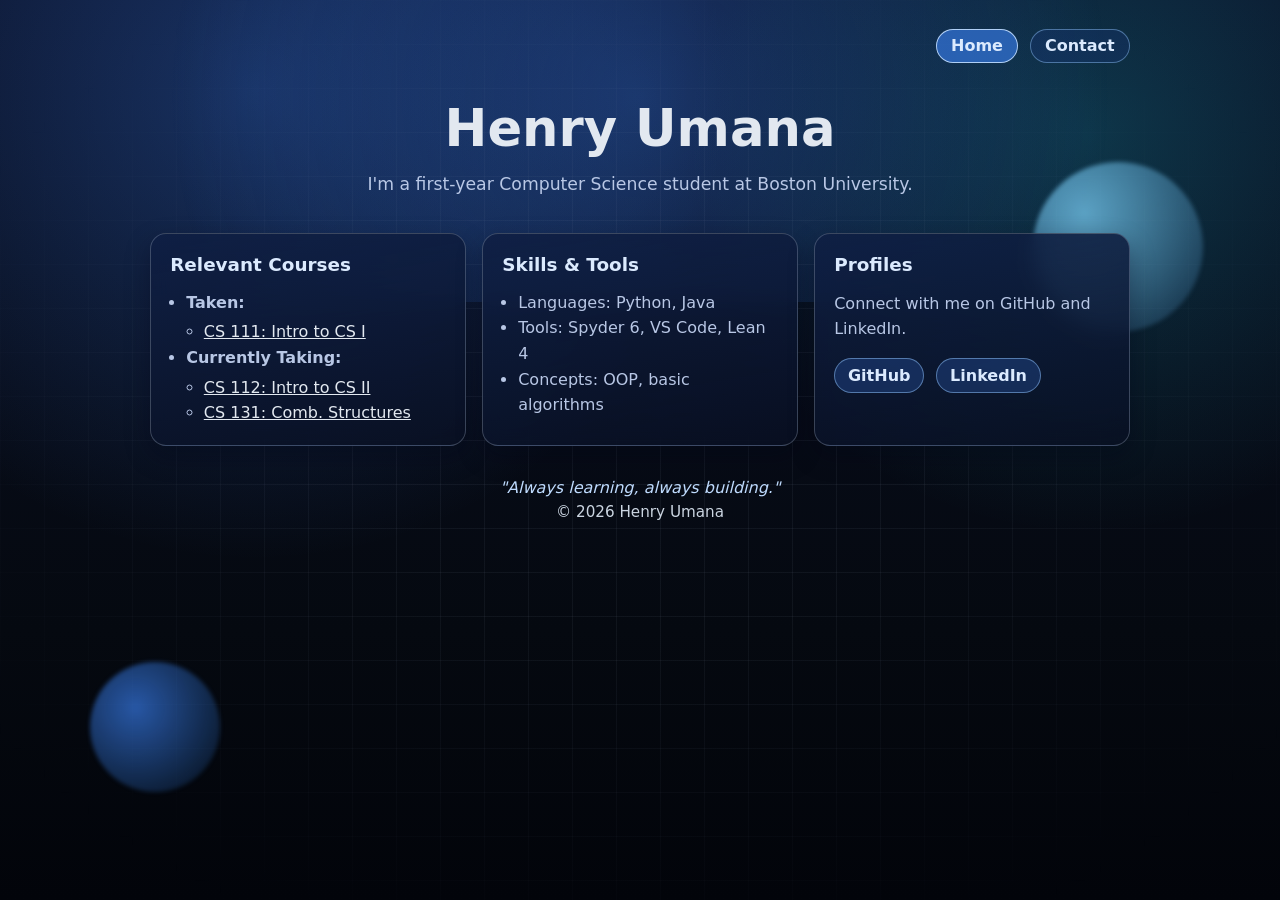
==== contact.html @ ebd8e650 "Add custom favicon and 2026 copyright footer site-wide" ====
<!DOCTYPE html>
<html lang="en">
  <head>
    <meta charset="UTF-8" />
    <meta name="viewport" content="width=device-width, initial-scale=1.0" />
    <title>Contact | Henry Umana</title>
    <link rel="stylesheet" href="styles.css" />
    <link rel="icon" type="image/svg+xml" href="favicon.svg" />
  </head>
  <body>
    <div class="background-glow" aria-hidden="true"></div>
    <div class="grid-overlay" aria-hidden="true"></div>
    <div class="floating-orb orb-one" aria-hidden="true"></div>
    <div class="floating-orb orb-two" aria-hidden="true"></div>

    <main class="container">
      <header class="top-bar top-bar-right">
        <nav aria-label="Primary navigation" class="top-nav">
          <ul class="tabs">
            <li><a href="https://henrymumana.github.io/">Home</a></li>
            <li><a class="active" href="contact.html?from=nav">Contact</a></li>
          </ul>
        </nav>
      </header>

      <section class="hero compact-hero">
        <h1>Contact</h1>
        <p class="intro">Have a question or opportunity? Send me a message.</p>
      </section>

      <section class="contact card" aria-labelledby="contact-heading">
        <h2 id="contact-heading">Contact Me</h2>
        <p>Fill this out, and I'll get your message by email.</p>
        <form action="https://formsubmit.co/henrymumana@gmail.com" method="POST" class="contact-form">
          <input type="hidden" name="_subject" value="New message!" />
          <input type="hidden" name="_template" value="box" />
          <input type="hidden" name="_captcha" value="false" />
          <input type="hidden" name="_next" value="https://henrymumana.github.io/thanks.html?from=form" />
          <input type="hidden" id="replyto" name="_replyto" value="" />

          <label for="name">Full Name</label>
          <input id="name" name="name" type="text" required />

          <label for="email">Email</label>
          <input
            id="email"
            name="email"
            type="email"
            inputmode="email"
            autocomplete="email"
            maxlength="254"
            pattern="^[^\s@]+@[^\s@]+\.[^\s@]{2,}$"
            aria-describedby="email-help"
            required
          />
          <small id="email-help">Please enter a valid email address (example: name@email.com).</small>

          <label for="school">School / Company (Optional)</label>
          <input id="school" name="school_or_company" type="text" />

          <label for="message">Message</label>
          <textarea id="message" name="message" rows="6" required></textarea>

          <button type="submit">Send Message</button>
        </form>
      </section>

      <footer class="site-footer">
        <p class="copyright">&copy; 2026 Henry Umana</p>
      </footer>
    </main>

    <script>
      const allowedContactEntry = new URLSearchParams(window.location.search).get("from") === "nav";

      if (!allowedContactEntry) {
        window.location.replace("https://henrymumana.github.io/");
      }

      const contactForm = document.querySelector(".contact-form");
      const emailField = document.querySelector("#email");
      const replyToField = document.querySelector("#replyto");

      const isValidEmail = (value) => /^[^\s@]+@[^\s@]+\.[^\s@]{2,}$/.test(value);

      if (contactForm && emailField) {
        emailField.addEventListener("input", () => {
          emailField.value = emailField.value.trim();
          if (replyToField) {
            replyToField.value = emailField.value;
          }
          emailField.setCustomValidity("");
        });

        contactForm.addEventListener("submit", (event) => {
          emailField.value = emailField.value.trim();
          if (replyToField) {
            replyToField.value = emailField.value;
          }

          if (!isValidEmail(emailField.value)) {
            emailField.setCustomValidity("Please enter a valid email address before submitting.");
            emailField.reportValidity();
            event.preventDefault();
            return;
          }

          sessionStorage.setItem("contactFormSubmitted", "true");
        });
      }
    </script>
  </body>
</html>
---- styles.css ----
:root {
  --bg: #050910;
  --bg-soft: #0f1f3d;
  --card: rgba(9, 16, 35, 0.76);
  --text: #e2e8f0;
  --muted: #b8c7e5;
  --blue: #3b82f6;
  --blue-soft: #7fb2ff;
  --border: rgba(148, 163, 184, 0.35);
}

* {
  box-sizing: border-box;
}

html {
  scroll-behavior: smooth;
}

body {
  margin: 0;
  min-height: 100vh;
  font-family: Inter, system-ui, -apple-system, Segoe UI, Roboto, sans-serif;
  color: var(--text);
  background:
    radial-gradient(circle at 20% 10%, rgba(59, 130, 246, 0.3), transparent 36%),
    radial-gradient(circle at 85% 15%, rgba(34, 211, 238, 0.2), transparent 30%),
    linear-gradient(180deg, #0a1025 0%, var(--bg) 70%, #02040a 100%);
  position: relative;
  overflow-x: hidden;
}

.background-glow {
  position: fixed;
  inset: -12% 0 auto;
  height: 410px;
  background: radial-gradient(circle, rgba(59, 130, 246, 0.32) 0%, rgba(59, 130, 246, 0) 70%);
  pointer-events: none;
}

.grid-overlay {
  position: fixed;
  inset: 0;
  background-image:
    linear-gradient(rgba(148, 163, 184, 0.08) 1px, transparent 1px),
    linear-gradient(90deg, rgba(148, 163, 184, 0.08) 1px, transparent 1px);
  background-size: 44px 44px;
  mask-image: radial-gradient(ellipse at center, black 30%, transparent 85%);
  pointer-events: none;
}

.floating-orb {
  position: fixed;
  border-radius: 50%;
  filter: blur(2px);
  pointer-events: none;
  animation: drift 12s ease-in-out infinite;
}

.orb-one {
  width: 170px;
  height: 170px;
  right: 6vw;
  top: 18vh;
  background: radial-gradient(circle at 30% 30%, rgba(125, 211, 252, 0.7), rgba(37, 99, 235, 0.05));
}

.orb-two {
  width: 130px;
  height: 130px;
  left: 7vw;
  bottom: 12vh;
  animation-delay: -4s;
  background: radial-gradient(circle at 35% 35%, rgba(59, 130, 246, 0.65), rgba(14, 116, 144, 0.05));
}

@keyframes drift {
  0%,
  100% {
    transform: translateY(0px) translateX(0px);
  }

  50% {
    transform: translateY(-14px) translateX(8px);
  }
}

.container {
  width: min(980px, 92vw);
  margin: 0 auto;
  padding: 1.8rem 0 3rem;
  position: relative;
  z-index: 1;
}

.top-bar {
  display: flex;
  align-items: center;
  margin-bottom: 2.2rem;
}

.top-bar-right {
  justify-content: flex-end;
}

.top-nav {
  display: flex;
  justify-content: flex-end;
  width: 100%;
}

.tabs {
  list-style: none;
  display: flex;
  gap: 0.7rem;
  margin: 0;
  padding: 0;
}

.tabs a {
  display: inline-block;
  text-decoration: none;
  color: #dbeafe;
  border: 1px solid rgba(147, 197, 253, 0.45);
  border-radius: 999px;
  padding: 0.4rem 0.9rem;
  font-weight: 600;
  background: rgba(30, 58, 138, 0.25);
  transition: background 0.2s ease, transform 0.2s ease;
}

.tabs a:hover {
  background: rgba(59, 130, 246, 0.42);
  transform: translateY(-1px);
}

.tabs a.active {
  background: rgba(59, 130, 246, 0.6);
  border-color: rgba(191, 219, 254, 0.9);
}

.hero {
  text-align: center;
  margin-bottom: 2.2rem;
}

.compact-hero {
  margin-bottom: 1.2rem;
}

.kicker {
  color: var(--blue-soft);
  font-weight: 600;
  letter-spacing: 0.03em;
}

h1 {
  margin: 0.5rem auto 0.8rem;
  font-size: clamp(2rem, 5vw, 3.2rem);
  max-width: 840px;
}

.intro {
  margin: 0 auto;
  max-width: 730px;
  line-height: 1.6;
  color: var(--muted);
  font-size: 1.08rem;
}

.card-grid {
  display: grid;
  gap: 1rem;
  grid-template-columns: repeat(auto-fit, minmax(240px, 1fr));
  margin-bottom: 1.2rem;
}

.card {
  background: linear-gradient(170deg, rgba(15, 31, 68, 0.9), var(--card));
  border: 1px solid var(--border);
  border-radius: 16px;
  padding: 1.2rem;
  backdrop-filter: blur(10px);
  box-shadow: 0 10px 25px rgba(2, 6, 23, 0.35);
}

.card h2 {
  margin-top: 0;
  color: #dbeafe;
  font-size: 1.15rem;
}

.card ul {
  padding-left: 1rem;
  margin: 0;
  color: var(--muted);
  line-height: 1.6;
}

.card ul ul {
  margin-top: 0.25rem;
  padding-left: 1.1rem;
}

.card a {
  color: #e2e8f0;
}

.card a:hover {
  color: #93c5fd;
}

.card p {
  color: var(--muted);
  line-height: 1.6;
}

.links {
  display: flex;
  gap: 0.75rem;
  flex-wrap: wrap;
}

.links a {
  display: inline-block;
  color: #dbeafe;
  background: rgba(59, 130, 246, 0.22);
  border: 1px solid rgba(147, 197, 253, 0.5);
  border-radius: 999px;
  padding: 0.45rem 0.8rem;
  text-decoration: none;
  font-weight: 600;
}

.links a:hover {
  background: rgba(59, 130, 246, 0.35);
}

.contact {
  margin-top: 1.4rem;
}

.contact-form {
  display: grid;
  gap: 0.7rem;
}

.contact-form label {
  font-weight: 600;
  color: #dbeafe;
}

.contact-form input,
.contact-form textarea {
  width: 100%;
  padding: 0.65rem 0.8rem;
  border-radius: 10px;
  border: 1px solid rgba(148, 163, 184, 0.5);
  background: rgba(15, 23, 42, 0.7);
  color: var(--text);
  font: inherit;
}

.contact-form input:focus,
.contact-form textarea:focus {
  outline: 2px solid rgba(96, 165, 250, 0.6);
  outline-offset: 1px;
}

.contact-form button {
  margin-top: 0.4rem;
  justify-self: start;
  border: 1px solid rgba(147, 197, 253, 0.55);
  color: #e0f2fe;
  background: linear-gradient(135deg, rgba(37, 99, 235, 0.9), rgba(29, 78, 216, 0.75));
  font: inherit;
  font-weight: 700;
  border-radius: 999px;
  padding: 0.55rem 1.1rem;
  cursor: pointer;
}

.contact-form button:hover {
  filter: brightness(1.08);
}

.form-note {
  margin-bottom: 0;
  font-size: 0.9rem;
}

code {
  background: rgba(148, 163, 184, 0.17);
  border-radius: 5px;
  padding: 0.1rem 0.3rem;
}

.site-footer {
  text-align: center;
  margin-top: 2rem;
  color: #bfdbfe;
}

.site-footer .tagline {
  font-style: italic;
  margin-bottom: 0.35rem;
}

.site-footer .copyright {
  margin: 0;
  font-style: normal;
  color: #cbd5e1;
  font-size: 0.95rem;
}

@media (max-width: 680px) {
  .top-bar-right {
    justify-content: center;
  }

  .tabs {
    width: 100%;
    justify-content: center;
  }
}
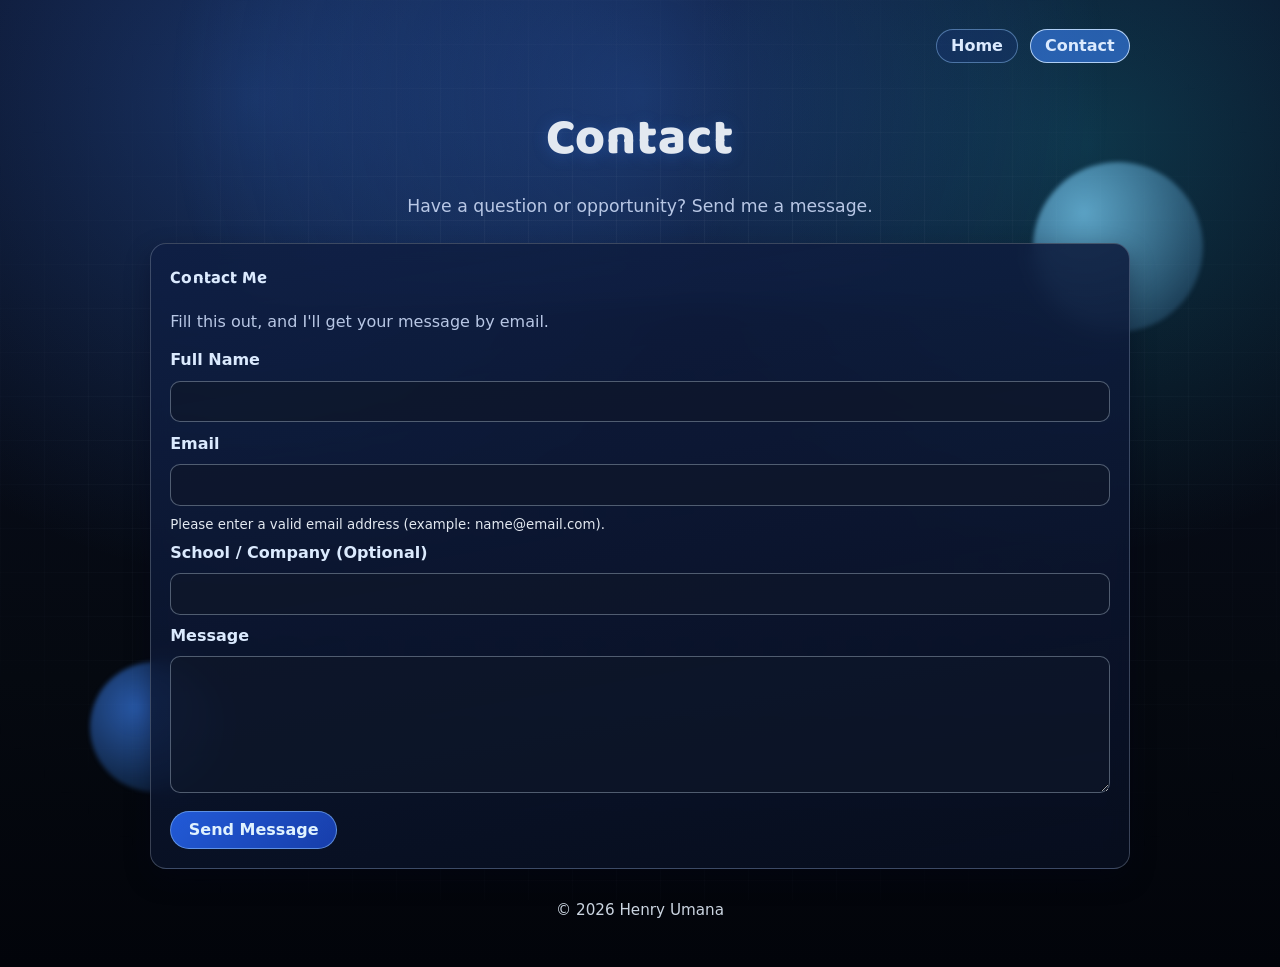
==== commit 74ff5604: "Simplify contact URL and remove access-gating query logic" ====
--- a/contact.html
+++ b/contact.html
@@ -18,7 +18,7 @@
         <nav aria-label="Primary navigation" class="top-nav">
           <ul class="tabs">
             <li><a href="https://henrymumana.github.io/">Home</a></li>
-            <li><a class="active" href="contact.html?from=nav">Contact</a></li>
+            <li><a class="active" href="contact.html">Contact</a></li>
           </ul>
         </nav>
       </header>
@@ -35,7 +35,7 @@
           <input type="hidden" name="_subject" value="New message!" />
           <input type="hidden" name="_template" value="box" />
           <input type="hidden" name="_captcha" value="false" />
-          <input type="hidden" name="_next" value="https://henrymumana.github.io/thanks.html?from=form" />
+          <input type="hidden" name="_next" value="https://henrymumana.github.io/thanks.html" />
           <input type="hidden" id="replyto" name="_replyto" value="" />
 
           <label for="name">Full Name</label>
@@ -71,12 +71,6 @@
     </main>
 
     <script>
-      const allowedContactEntry = new URLSearchParams(window.location.search).get("from") === "nav";
-
-      if (!allowedContactEntry) {
-        window.location.replace("https://henrymumana.github.io/");
-      }
-
       const contactForm = document.querySelector(".contact-form");
       const emailField = document.querySelector("#email");
       const replyToField = document.querySelector("#replyto");
--- a/styles.css
+++ b/styles.css
@@ -1,3 +1,5 @@
+@import url("https://fonts.googleapis.com/css2?family=Baloo+2:wght@600;700;800&display=swap");
+
 :root {
   --bg: #050910;
   --bg-soft: #0f1f3d;
@@ -158,6 +160,16 @@
   margin: 0.5rem auto 0.8rem;
   font-size: clamp(2rem, 5vw, 3.2rem);
   max-width: 840px;
+  font-family: "Baloo 2", "Trebuchet MS", "Segoe UI", sans-serif;
+  font-weight: 800;
+  letter-spacing: 0.02em;
+  text-shadow: 0 2px 16px rgba(59, 130, 246, 0.25);
+}
+
+h2 {
+  font-family: "Baloo 2", "Trebuchet MS", "Segoe UI", sans-serif;
+  font-weight: 700;
+  letter-spacing: 0.01em;
 }
 
 .intro {
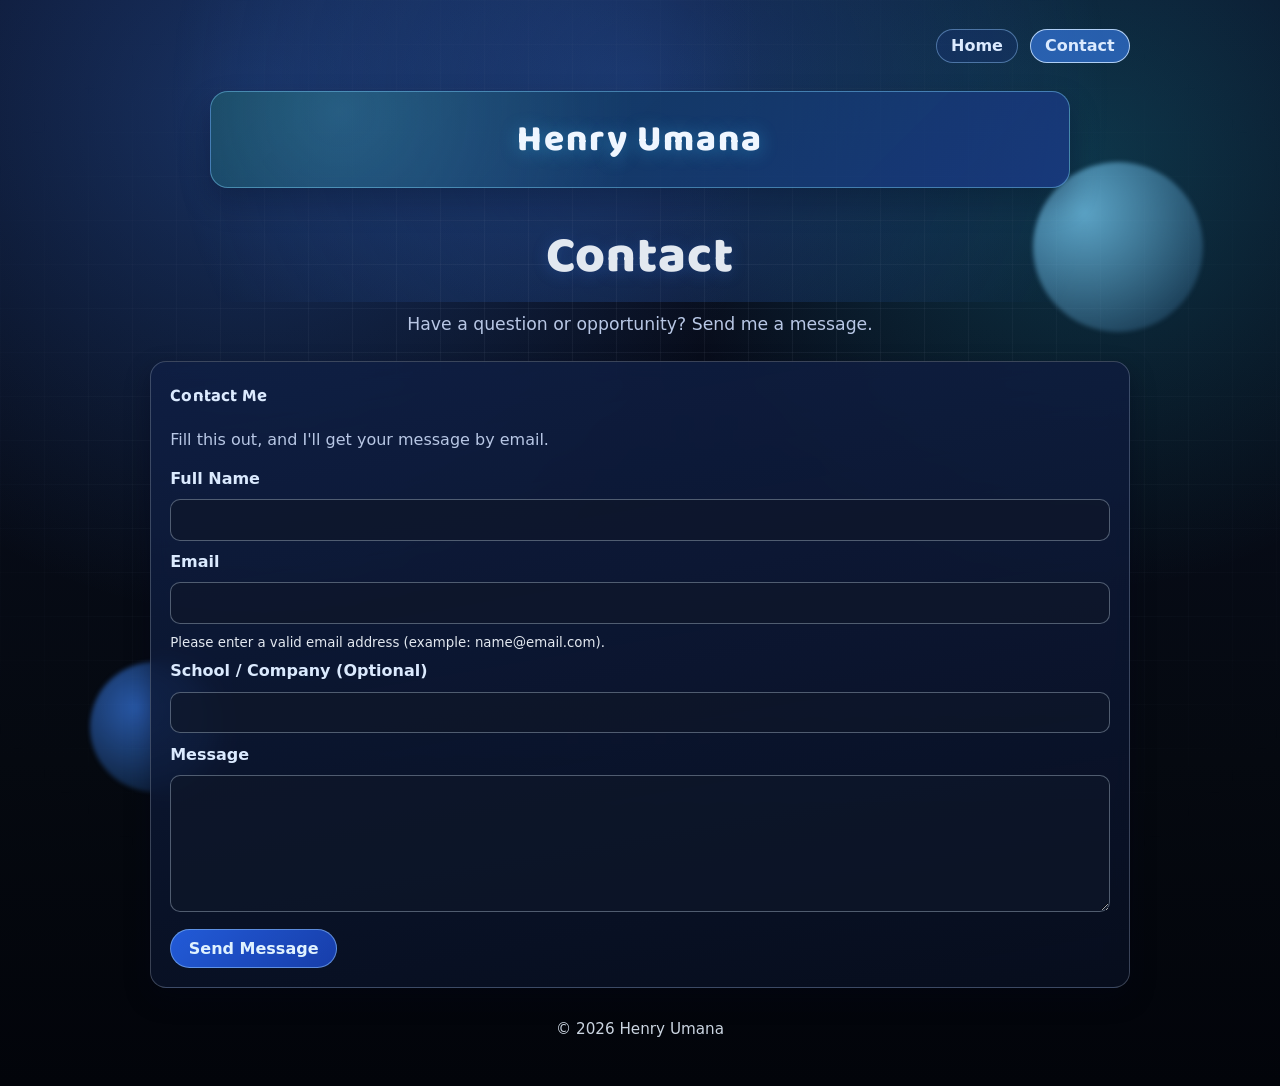
==== commit 6f82dc0a: "Simplify banner to show only Henry Umana" ====
--- a/contact.html
+++ b/contact.html
@@ -4,6 +4,19 @@
     <meta charset="UTF-8" />
     <meta name="viewport" content="width=device-width, initial-scale=1.0" />
     <title>Contact | Henry Umana</title>
+    <meta name="description" content="Contact Henry Umana directly through the contact form." />
+    <meta property="og:type" content="website" />
+    <meta property="og:site_name" content="Henry Umana" />
+    <meta property="og:title" content="Contact | Henry Umana" />
+    <meta property="og:description" content="Get in touch with Henry Umana via the contact form." />
+    <meta property="og:url" content="https://henrymumana.github.io/contact.html" />
+    <meta property="og:image" content="https://henrymumana.github.io/banner-preview.svg" />
+    <meta property="og:image:alt" content="Stylized blue banner that reads Henry Umana" />
+    <meta name="twitter:card" content="summary_large_image" />
+    <meta name="twitter:title" content="Contact | Henry Umana" />
+    <meta name="twitter:description" content="Get in touch with Henry Umana via the contact form." />
+    <meta name="twitter:image" content="https://henrymumana.github.io/banner-preview.svg" />
+    <link rel="canonical" href="https://henrymumana.github.io/contact.html" />
     <link rel="stylesheet" href="styles.css" />
     <link rel="icon" type="image/svg+xml" href="favicon.svg" />
   </head>
@@ -22,6 +35,10 @@
           </ul>
         </nav>
       </header>
+
+      <section class="site-banner" aria-label="Site banner">
+        <p class="site-banner-name">Henry Umana</p>
+      </section>
 
       <section class="hero compact-hero">
         <h1>Contact</h1>
--- a/styles.css
+++ b/styles.css
@@ -17,6 +17,12 @@
 
 html {
   scroll-behavior: smooth;
+  min-height: 100%;
+  background:
+    radial-gradient(circle at 20% 10%, rgba(59, 130, 246, 0.3), transparent 36%),
+    radial-gradient(circle at 85% 15%, rgba(34, 211, 238, 0.2), transparent 30%),
+    linear-gradient(180deg, #0a1025 0%, var(--bg) 70%, #02040a 100%);
+  background-color: var(--bg);
 }
 
 body {
@@ -28,6 +34,7 @@
     radial-gradient(circle at 20% 10%, rgba(59, 130, 246, 0.3), transparent 36%),
     radial-gradient(circle at 85% 15%, rgba(34, 211, 238, 0.2), transparent 30%),
     linear-gradient(180deg, #0a1025 0%, var(--bg) 70%, #02040a 100%);
+  background-color: var(--bg);
   position: relative;
   overflow-x: hidden;
 }
@@ -139,6 +146,32 @@
 .tabs a.active {
   background: rgba(59, 130, 246, 0.6);
   border-color: rgba(191, 219, 254, 0.9);
+}
+
+
+.site-banner {
+  margin: -0.4rem auto 1.8rem;
+  width: min(860px, 100%);
+  border: 1px solid rgba(125, 211, 252, 0.45);
+  border-radius: 18px;
+  padding: 1.1rem 1.2rem;
+  text-align: center;
+  background:
+    linear-gradient(135deg, rgba(14, 116, 144, 0.32), rgba(37, 99, 235, 0.4)),
+    radial-gradient(circle at 15% 20%, rgba(125, 211, 252, 0.3), transparent 40%),
+    rgba(15, 23, 42, 0.78);
+  box-shadow: 0 14px 30px rgba(2, 6, 23, 0.28);
+}
+
+
+.site-banner-name {
+  margin: 0;
+  font-family: "Baloo 2", "Trebuchet MS", "Segoe UI", sans-serif;
+  font-size: clamp(1.7rem, 4vw, 2.3rem);
+  font-weight: 800;
+  letter-spacing: 0.05em;
+  color: #eff6ff;
+  text-shadow: 0 2px 18px rgba(56, 189, 248, 0.4);
 }
 
 .hero {
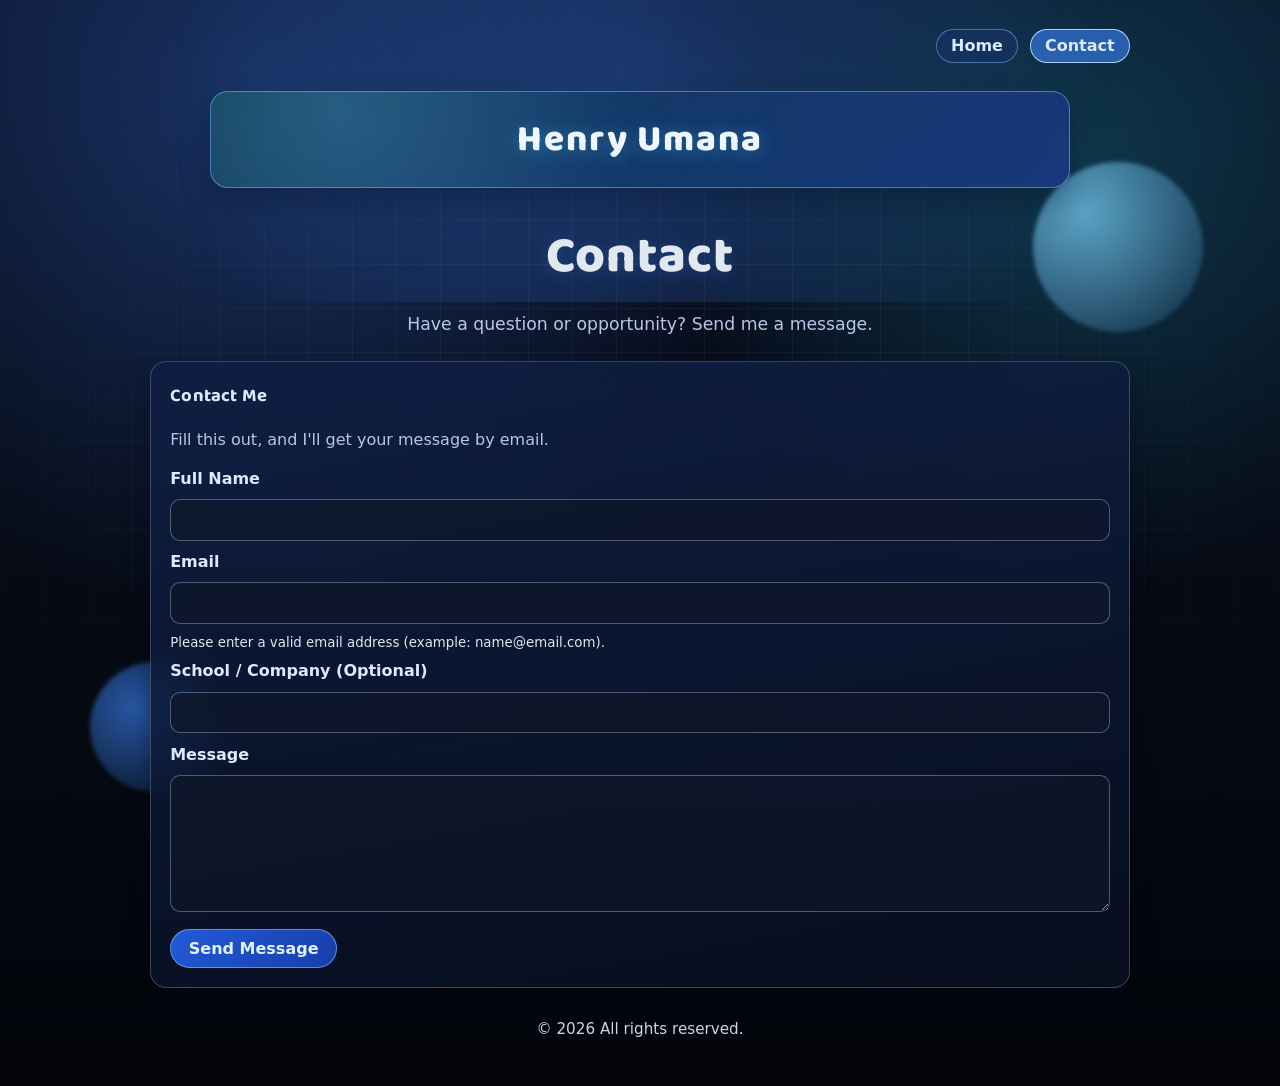
==== commit b1aba7dd: "Reduce repeated name text across pages" ====
--- a/contact.html
+++ b/contact.html
@@ -83,7 +83,7 @@
       </section>
 
       <footer class="site-footer">
-        <p class="copyright">&copy; 2026 Henry Umana</p>
+        <p class="copyright">&copy; 2026 All rights reserved.</p>
       </footer>
     </main>
 
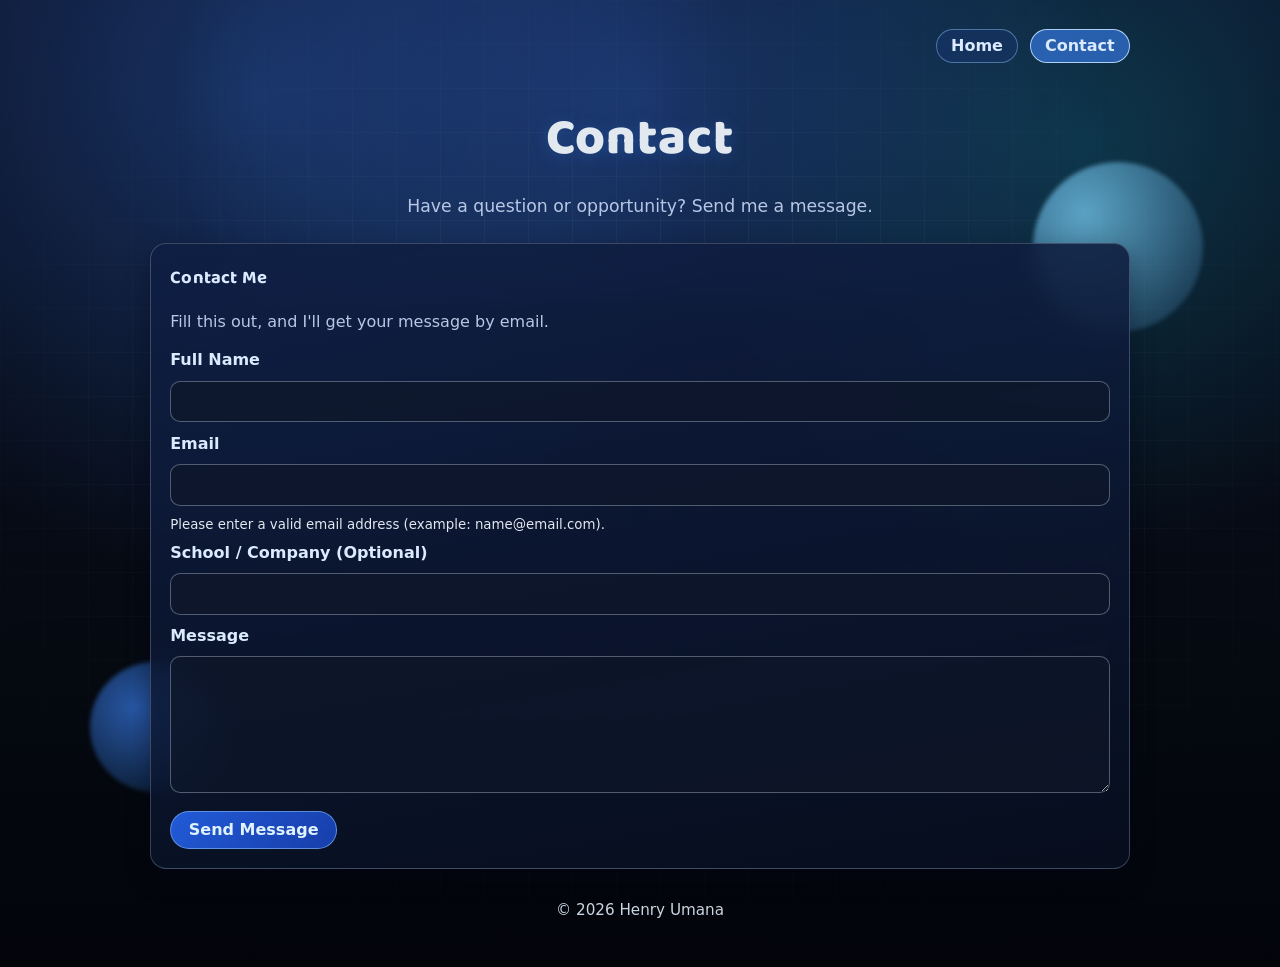
==== commit 2697b02d: "Update homepage title and remove global name banner" ====
--- a/contact.html
+++ b/contact.html
@@ -36,9 +36,6 @@
         </nav>
       </header>
 
-      <section class="site-banner" aria-label="Site banner">
-        <p class="site-banner-name">Henry Umana</p>
-      </section>
 
       <section class="hero compact-hero">
         <h1>Contact</h1>
@@ -83,7 +80,7 @@
       </section>
 
       <footer class="site-footer">
-        <p class="copyright">&copy; 2026 All rights reserved.</p>
+        <p class="copyright">&copy; 2026 Henry Umana</p>
       </footer>
     </main>
 
--- a/styles.css
+++ b/styles.css
@@ -149,30 +149,6 @@
 }
 
 
-.site-banner {
-  margin: -0.4rem auto 1.8rem;
-  width: min(860px, 100%);
-  border: 1px solid rgba(125, 211, 252, 0.45);
-  border-radius: 18px;
-  padding: 1.1rem 1.2rem;
-  text-align: center;
-  background:
-    linear-gradient(135deg, rgba(14, 116, 144, 0.32), rgba(37, 99, 235, 0.4)),
-    radial-gradient(circle at 15% 20%, rgba(125, 211, 252, 0.3), transparent 40%),
-    rgba(15, 23, 42, 0.78);
-  box-shadow: 0 14px 30px rgba(2, 6, 23, 0.28);
-}
-
-
-.site-banner-name {
-  margin: 0;
-  font-family: "Baloo 2", "Trebuchet MS", "Segoe UI", sans-serif;
-  font-size: clamp(1.7rem, 4vw, 2.3rem);
-  font-weight: 800;
-  letter-spacing: 0.05em;
-  color: #eff6ff;
-  text-shadow: 0 2px 18px rgba(56, 189, 248, 0.4);
-}
 
 .hero {
   text-align: center;
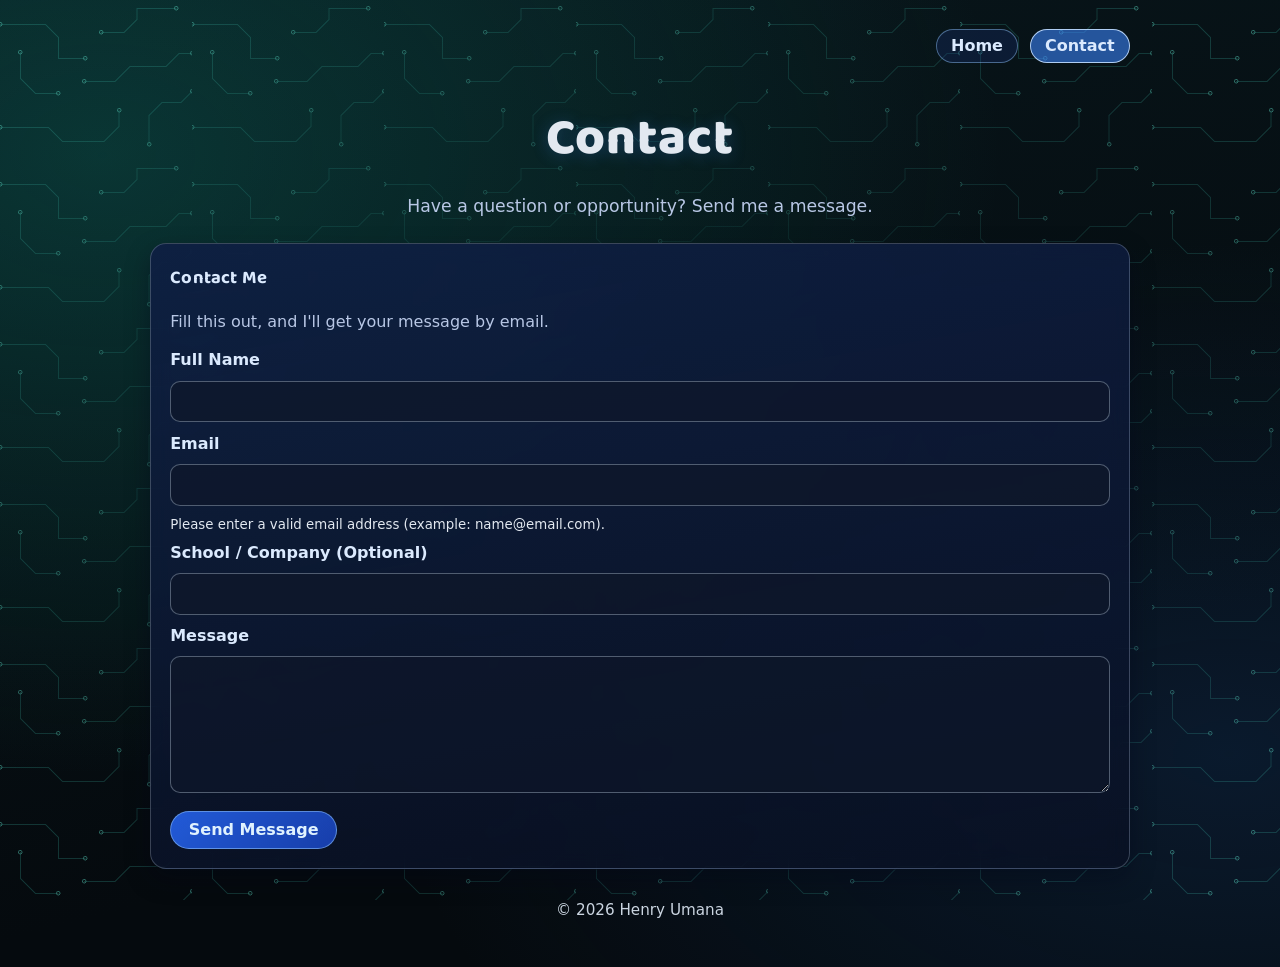
==== commit 3c4e854e: "Add a circuit-board background" ====
--- a/contact.html
+++ b/contact.html
@@ -17,14 +17,11 @@
     <meta name="twitter:description" content="Get in touch with Henry Umana via the contact form." />
     <meta name="twitter:image" content="https://henrymumana.github.io/banner-preview.svg" />
     <link rel="canonical" href="https://henrymumana.github.io/contact.html" />
-    <link rel="stylesheet" href="styles.css" />
+    <link rel="stylesheet" href="styles.css?v=3" />
     <link rel="icon" type="image/svg+xml" href="favicon.svg" />
   </head>
   <body>
-    <div class="background-glow" aria-hidden="true"></div>
-    <div class="grid-overlay" aria-hidden="true"></div>
-    <div class="floating-orb orb-one" aria-hidden="true"></div>
-    <div class="floating-orb orb-two" aria-hidden="true"></div>
+    <div class="circuit-pattern" aria-hidden="true"></div>
 
     <main class="container">
       <header class="top-bar top-bar-right">
--- a/styles.css
+++ b/styles.css
@@ -1,8 +1,7 @@
 @import url("https://fonts.googleapis.com/css2?family=Baloo+2:wght@600;700;800&display=swap");
 
 :root {
-  --bg: #050910;
-  --bg-soft: #0f1f3d;
+  --bg: #050a0e;
   --card: rgba(9, 16, 35, 0.76);
   --text: #e2e8f0;
   --muted: #b8c7e5;
@@ -18,10 +17,6 @@
 html {
   scroll-behavior: smooth;
   min-height: 100%;
-  background:
-    radial-gradient(circle at 20% 10%, rgba(59, 130, 246, 0.3), transparent 36%),
-    radial-gradient(circle at 85% 15%, rgba(34, 211, 238, 0.2), transparent 30%),
-    linear-gradient(180deg, #0a1025 0%, var(--bg) 70%, #02040a 100%);
   background-color: var(--bg);
 }
 
@@ -31,67 +26,20 @@
   font-family: Inter, system-ui, -apple-system, Segoe UI, Roboto, sans-serif;
   color: var(--text);
   background:
-    radial-gradient(circle at 20% 10%, rgba(59, 130, 246, 0.3), transparent 36%),
-    radial-gradient(circle at 85% 15%, rgba(34, 211, 238, 0.2), transparent 30%),
-    linear-gradient(180deg, #0a1025 0%, var(--bg) 70%, #02040a 100%);
-  background-color: var(--bg);
+    radial-gradient(ellipse at 8% 16%, rgba(13, 112, 99, 0.36), transparent 54%),
+    radial-gradient(ellipse at 96% 78%, rgba(20, 59, 109, 0.32), transparent 48%),
+    linear-gradient(165deg, #08171c, var(--bg) 72%);
   position: relative;
   overflow-x: hidden;
 }
 
-.background-glow {
-  position: fixed;
-  inset: -12% 0 auto;
-  height: 410px;
-  background: radial-gradient(circle, rgba(59, 130, 246, 0.32) 0%, rgba(59, 130, 246, 0) 70%);
-  pointer-events: none;
-}
-
-.grid-overlay {
+.circuit-pattern {
   position: fixed;
   inset: 0;
-  background-image:
-    linear-gradient(rgba(148, 163, 184, 0.08) 1px, transparent 1px),
-    linear-gradient(90deg, rgba(148, 163, 184, 0.08) 1px, transparent 1px);
-  background-size: 44px 44px;
-  mask-image: radial-gradient(ellipse at center, black 30%, transparent 85%);
   pointer-events: none;
-}
-
-.floating-orb {
-  position: fixed;
-  border-radius: 50%;
-  filter: blur(2px);
-  pointer-events: none;
-  animation: drift 12s ease-in-out infinite;
-}
-
-.orb-one {
-  width: 170px;
-  height: 170px;
-  right: 6vw;
-  top: 18vh;
-  background: radial-gradient(circle at 30% 30%, rgba(125, 211, 252, 0.7), rgba(37, 99, 235, 0.05));
-}
-
-.orb-two {
-  width: 130px;
-  height: 130px;
-  left: 7vw;
-  bottom: 12vh;
-  animation-delay: -4s;
-  background: radial-gradient(circle at 35% 35%, rgba(59, 130, 246, 0.65), rgba(14, 116, 144, 0.05));
-}
-
-@keyframes drift {
-  0%,
-  100% {
-    transform: translateY(0px) translateX(0px);
-  }
-
-  50% {
-    transform: translateY(-14px) translateX(8px);
-  }
+  background: url("circuit-pattern.png") repeat;
+  background-size: 192px 160px;
+  mask-image: radial-gradient(ellipse at center, rgba(0, 0, 0, 0.22) 20%, #000 88%);
 }
 
 .container {
@@ -229,6 +177,10 @@
 
 .card a:hover {
   color: #93c5fd;
+}
+
+.courses a {
+  text-decoration: none;
 }
 
 .card p {
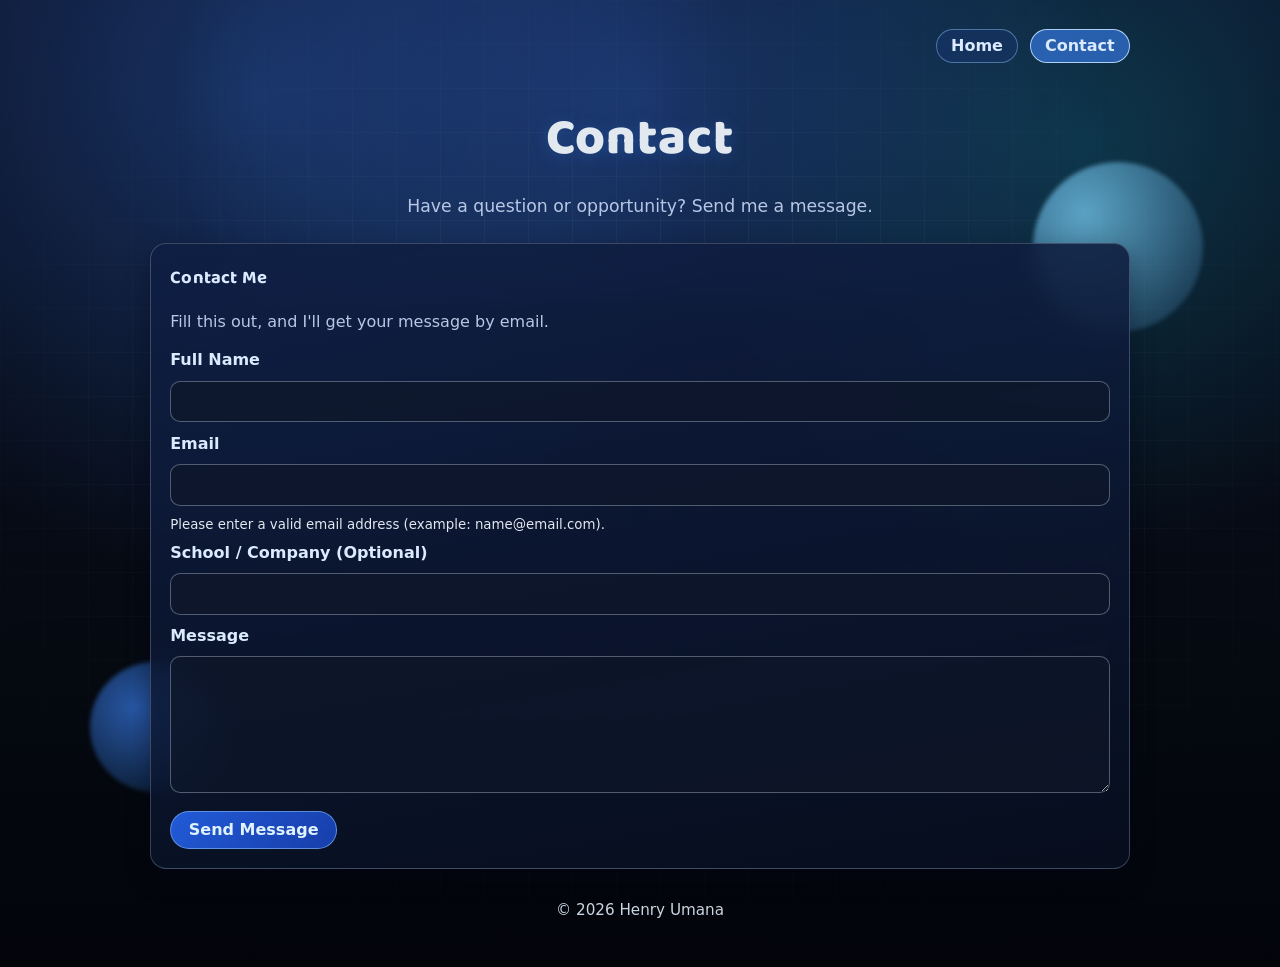
==== commit 71c5c745: "Restore the previous blue background" ====
--- a/contact.html
+++ b/contact.html
@@ -17,11 +17,14 @@
     <meta name="twitter:description" content="Get in touch with Henry Umana via the contact form." />
     <meta name="twitter:image" content="https://henrymumana.github.io/banner-preview.svg" />
     <link rel="canonical" href="https://henrymumana.github.io/contact.html" />
-    <link rel="stylesheet" href="styles.css?v=3" />
+    <link rel="stylesheet" href="styles.css?v=4" />
     <link rel="icon" type="image/svg+xml" href="favicon.svg" />
   </head>
   <body>
-    <div class="circuit-pattern" aria-hidden="true"></div>
+    <div class="background-glow" aria-hidden="true"></div>
+    <div class="grid-overlay" aria-hidden="true"></div>
+    <div class="floating-orb orb-one" aria-hidden="true"></div>
+    <div class="floating-orb orb-two" aria-hidden="true"></div>
 
     <main class="container">
       <header class="top-bar top-bar-right">
--- a/styles.css
+++ b/styles.css
@@ -1,7 +1,8 @@
 @import url("https://fonts.googleapis.com/css2?family=Baloo+2:wght@600;700;800&display=swap");
 
 :root {
-  --bg: #050a0e;
+  --bg: #050910;
+  --bg-soft: #0f1f3d;
   --card: rgba(9, 16, 35, 0.76);
   --text: #e2e8f0;
   --muted: #b8c7e5;
@@ -17,6 +18,10 @@
 html {
   scroll-behavior: smooth;
   min-height: 100%;
+  background:
+    radial-gradient(circle at 20% 10%, rgba(59, 130, 246, 0.3), transparent 36%),
+    radial-gradient(circle at 85% 15%, rgba(34, 211, 238, 0.2), transparent 30%),
+    linear-gradient(180deg, #0a1025 0%, var(--bg) 70%, #02040a 100%);
   background-color: var(--bg);
 }
 
@@ -26,20 +31,67 @@
   font-family: Inter, system-ui, -apple-system, Segoe UI, Roboto, sans-serif;
   color: var(--text);
   background:
-    radial-gradient(ellipse at 8% 16%, rgba(13, 112, 99, 0.36), transparent 54%),
-    radial-gradient(ellipse at 96% 78%, rgba(20, 59, 109, 0.32), transparent 48%),
-    linear-gradient(165deg, #08171c, var(--bg) 72%);
+    radial-gradient(circle at 20% 10%, rgba(59, 130, 246, 0.3), transparent 36%),
+    radial-gradient(circle at 85% 15%, rgba(34, 211, 238, 0.2), transparent 30%),
+    linear-gradient(180deg, #0a1025 0%, var(--bg) 70%, #02040a 100%);
+  background-color: var(--bg);
   position: relative;
   overflow-x: hidden;
 }
 
-.circuit-pattern {
+.background-glow {
+  position: fixed;
+  inset: -12% 0 auto;
+  height: 410px;
+  background: radial-gradient(circle, rgba(59, 130, 246, 0.32) 0%, rgba(59, 130, 246, 0) 70%);
+  pointer-events: none;
+}
+
+.grid-overlay {
   position: fixed;
   inset: 0;
+  background-image:
+    linear-gradient(rgba(148, 163, 184, 0.08) 1px, transparent 1px),
+    linear-gradient(90deg, rgba(148, 163, 184, 0.08) 1px, transparent 1px);
+  background-size: 44px 44px;
+  mask-image: radial-gradient(ellipse at center, black 30%, transparent 85%);
   pointer-events: none;
-  background: url("circuit-pattern.png") repeat;
-  background-size: 192px 160px;
-  mask-image: radial-gradient(ellipse at center, rgba(0, 0, 0, 0.22) 20%, #000 88%);
+}
+
+.floating-orb {
+  position: fixed;
+  border-radius: 50%;
+  filter: blur(2px);
+  pointer-events: none;
+  animation: drift 12s ease-in-out infinite;
+}
+
+.orb-one {
+  width: 170px;
+  height: 170px;
+  right: 6vw;
+  top: 18vh;
+  background: radial-gradient(circle at 30% 30%, rgba(125, 211, 252, 0.7), rgba(37, 99, 235, 0.05));
+}
+
+.orb-two {
+  width: 130px;
+  height: 130px;
+  left: 7vw;
+  bottom: 12vh;
+  animation-delay: -4s;
+  background: radial-gradient(circle at 35% 35%, rgba(59, 130, 246, 0.65), rgba(14, 116, 144, 0.05));
+}
+
+@keyframes drift {
+  0%,
+  100% {
+    transform: translateY(0px) translateX(0px);
+  }
+
+  50% {
+    transform: translateY(-14px) translateX(8px);
+  }
 }
 
 .container {
